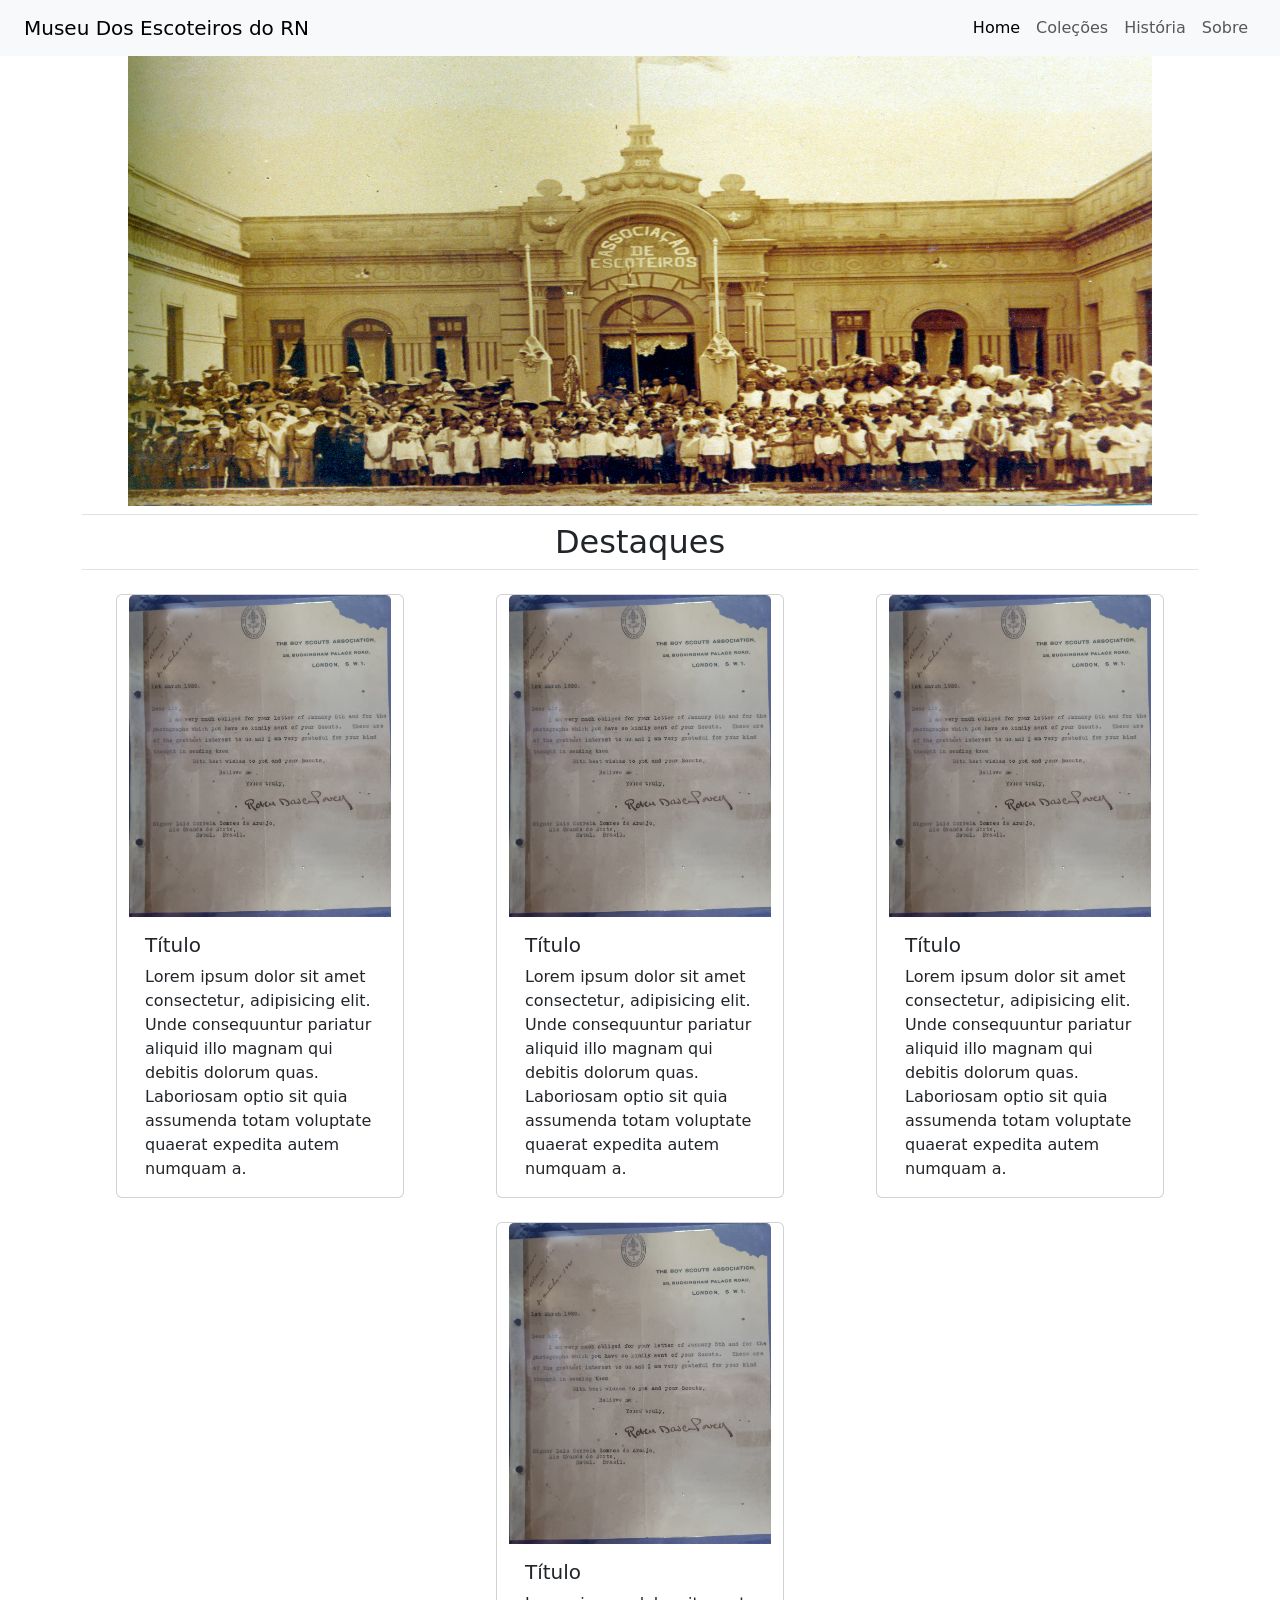
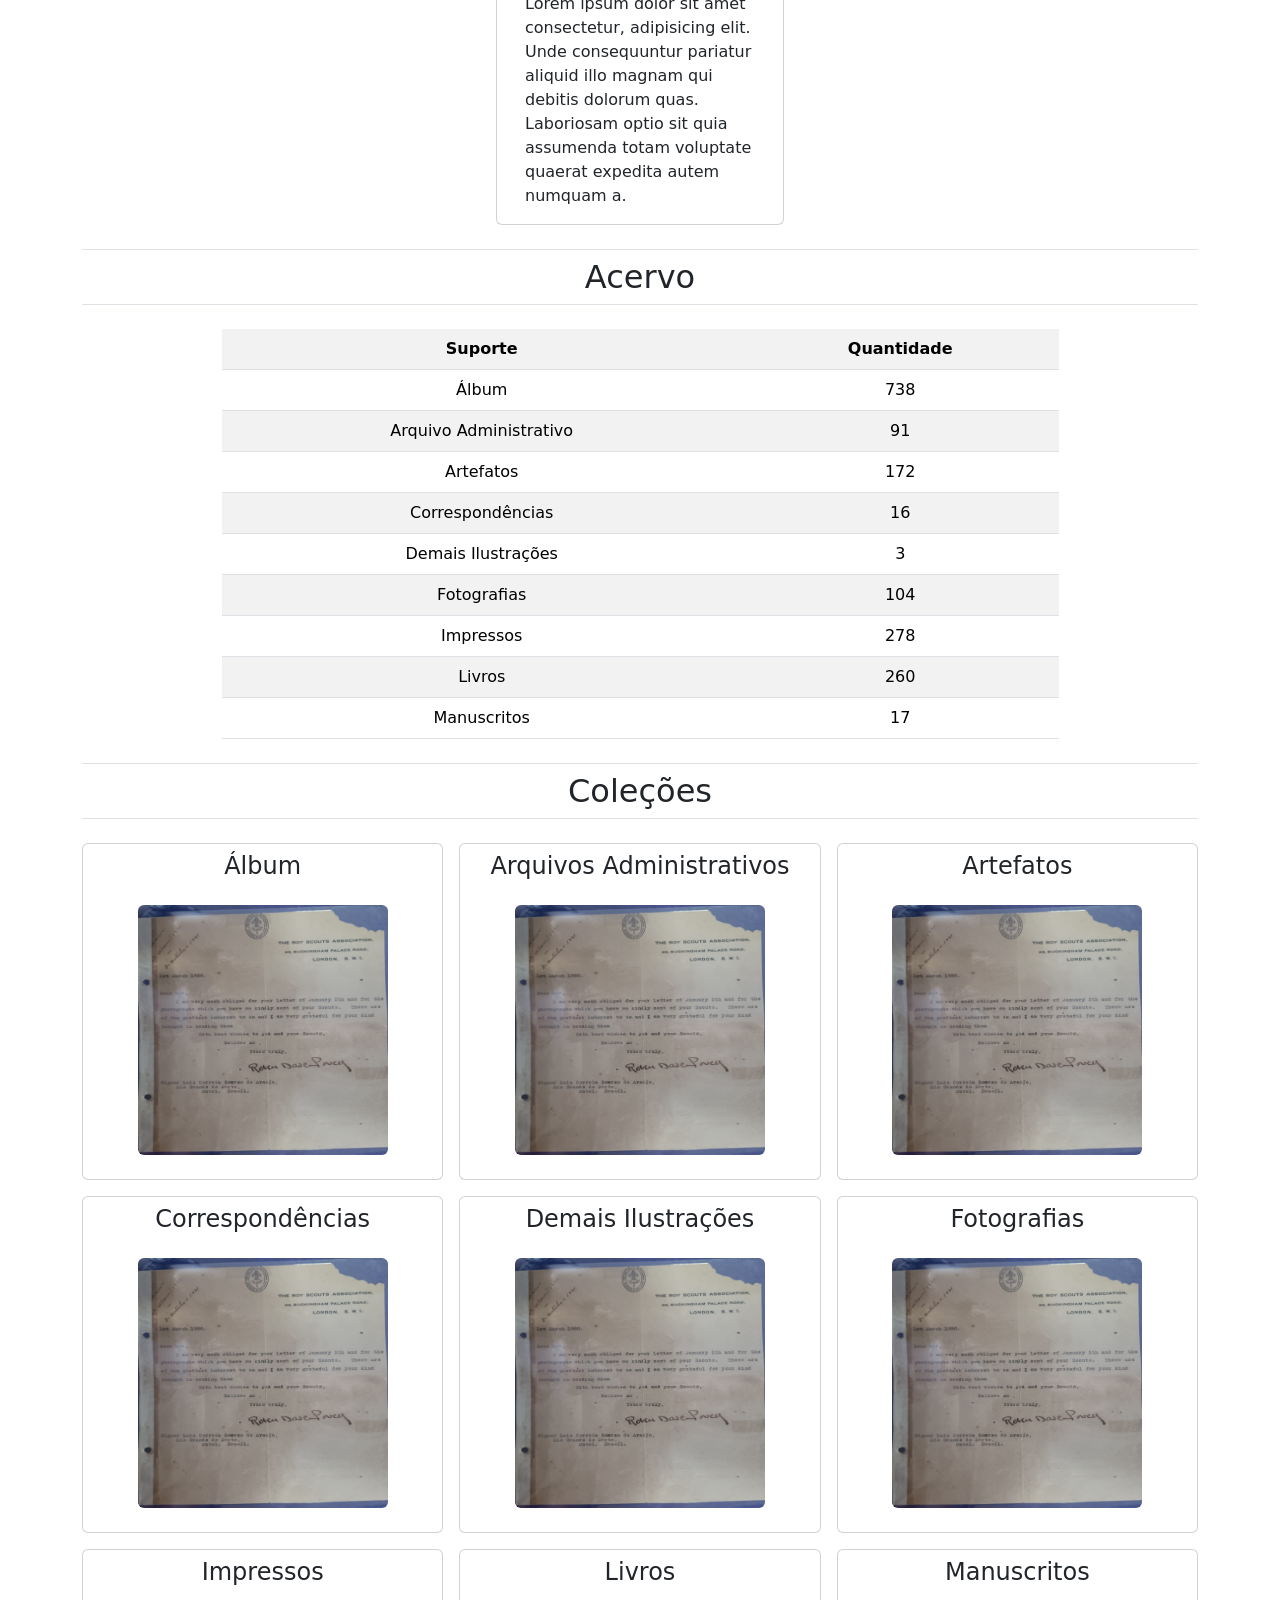
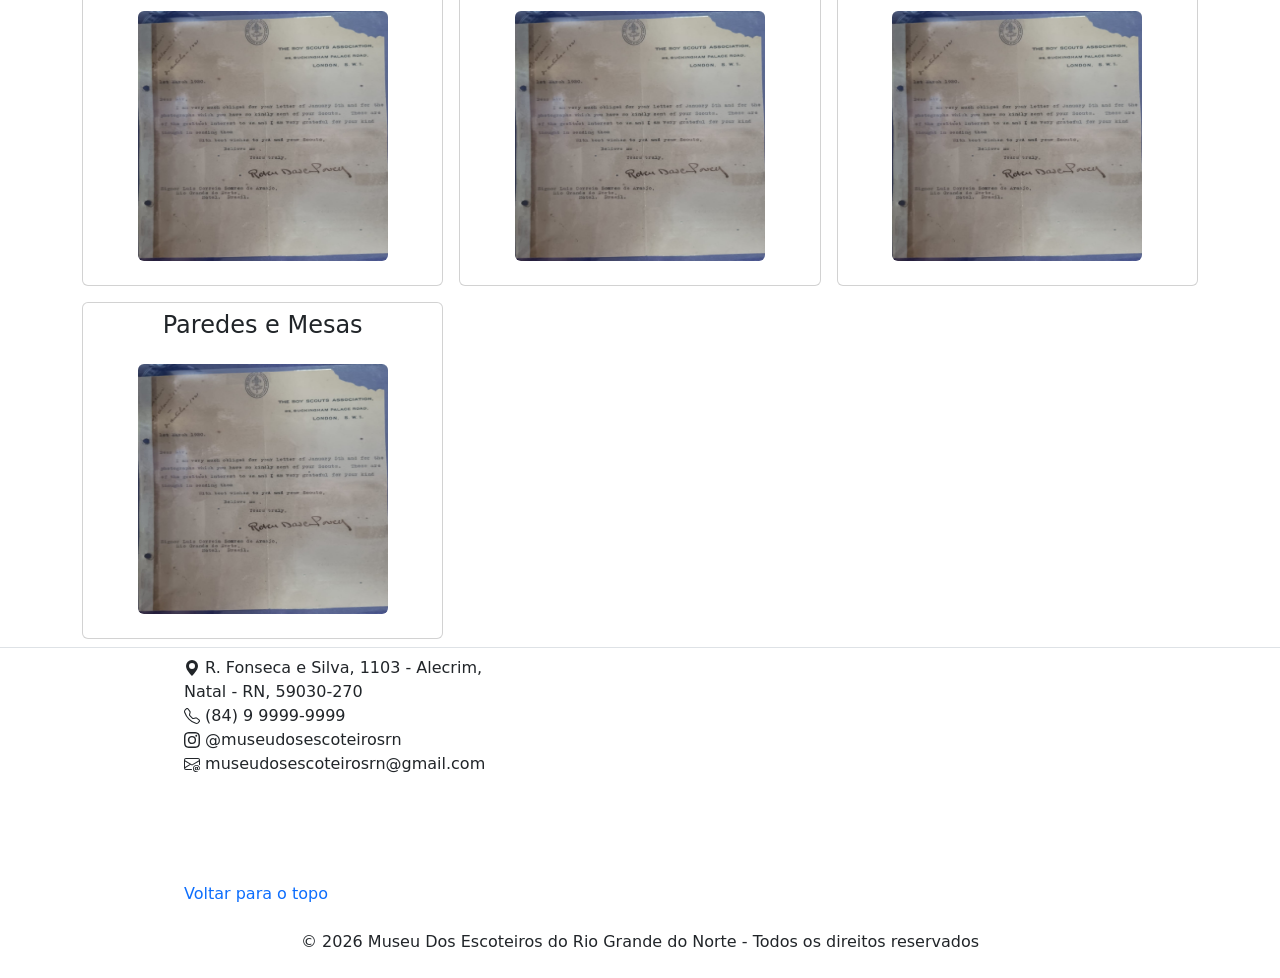
==== index.html @ a786b61d "organização das rotas" ====
<!DOCTYPE html>
<html lang="pt-br">
<head>
    <meta charset="UTF-8">
    <meta name="viewport" content="width=device-width, initial-scale=1.0">
    <title>Home</title>
    <link href="https://cdn.jsdelivr.net/npm/bootstrap@5.3.8/dist/css/bootstrap.min.css" rel="stylesheet" integrity="sha384-sRIl4kxILFvY47J16cr9ZwB07vP4J8+LH7qKQnuqkuIAvNWLzeN8tE5YBujZqJLB" crossorigin="anonymous">
    <link rel="stylesheet" href="static/style.css">
</head>

<body>
    <nav class="navbar navbar-expand-lg bg-body-tertiary sticky-top">
        <div class="container-fluid justify-content-lg-between px-4">
            <a class="navbar-brand d-flex align-items-center link-body-emphasis text-decoration-none" href="index.html">Museu Dos Escoteiros do RN</a>
            <button class="navbar-toggler" type="button" data-bs-toggle="collapse" data-bs-target="#navbarNavDropdown" aria-controls="navbarNavDropdown" aria-expanded="false" aria-label="Toggle navigation">
            <span class="navbar-toggler-icon"></span>
            </button>
            <div class="collapse navbar-collapse" id="navbarNavDropdown">
                <ul class="navbar-nav ms-auto">
                    <li class="nav-item">
                        <a class="nav-link active" aria-current="page" href="index.html">Home</a>
                    </li>
                    <li class="nav-item">
                        <a class="nav-link" href="pages/colecoes.html">Coleções</a>
                    </li>
                    <li class="nav-item">
                        <a class="nav-link" href="pages/historia.html">História</a>
                    </li>
                    <li class="nav-item">
                        <a class="nav-link" href="pages/sobre.html">Sobre</a>
                    </li>
                    <li class="nav-item dropdown">
                </ul>
            </div>
        </div>
    </nav>

    <div class="ms-auto text-center">
        <img src="static/img/img-teste-capa.jpg" alt="" class="capa">
    </div>

    <div class="container mb-4 mt-2">
        <h2 class="py-2 mb-4 border-bottom border-top text-center">Destaques</h2>

        <div class="d-flex row g-4 justify-content-lg-around">
            
            <div class="card col-6" style="width: 18rem;">
                <img src="static/img/img-teste-thumb.jpg" class="card-img-top" alt="...">
                <div class="card-body">
                    <h5 class="card-title">Título</h5>
                    <p class="card-text">Lorem ipsum dolor sit amet consectetur, adipisicing elit. Unde consequuntur pariatur aliquid illo magnam qui debitis dolorum quas. Laboriosam optio sit quia assumenda totam voluptate quaerat expedita autem numquam a.</p>
                </div>
            </div>
        
            <div class="card" style="width: 18rem;">
                <img src="static/img/img-teste-thumb.jpg" class="card-img-top" alt="...">
                <div class="card-body">
                    <h5 class="card-title">Título</h5>
                    <p class="card-text">Lorem ipsum dolor sit amet consectetur, adipisicing elit. Unde consequuntur pariatur aliquid illo magnam qui debitis dolorum quas. Laboriosam optio sit quia assumenda totam voluptate quaerat expedita autem numquam a.</p>
                </div>
            </div>

            <div class="card" style="width: 18rem;">
                <img src="static/img/img-teste-thumb.jpg" class="card-img-top" alt="...">
                <div class="card-body">
                    <h5 class="card-title">Título</h5>
                    <p class="card-text">Lorem ipsum dolor sit amet consectetur, adipisicing elit. Unde consequuntur pariatur aliquid illo magnam qui debitis dolorum quas. Laboriosam optio sit quia assumenda totam voluptate quaerat expedita autem numquam a.</p>
                </div>
            </div>
            
            <div class="card" style="width: 18rem;">
                <img src="static/img/img-teste-thumb.jpg" class="card-img-top" alt="...">
                <div class="card-body">
                    <h5 class="card-title">Título</h5>
                    <p class="card-text">Lorem ipsum dolor sit amet consectetur, adipisicing elit. Unde consequuntur pariatur aliquid illo magnam qui debitis dolorum quas. Laboriosam optio sit quia assumenda totam voluptate quaerat expedita autem numquam a.</p>
                </div>
            </div>            
        </div>
    </div>

    <div class="container mb-4">
        <h2 class="py-2 mb-4 border-bottom border-top text-center">Acervo</h2>

        <table class="table table-striped text-center mx-auto w-75" >
            <tr>
                <th>Suporte</th>
                <th>Quantidade</th>
            </tr>
            <tr>
                <td>Álbum</td>
                <td>738</td>
            </tr>
            <tr>
                <td>Arquivo Administrativo</td>
                <td>91</td>
            </tr>
            <tr>
                <td>Artefatos</td>
                <td>172</td>
            </tr>
            <tr>
                <td>Correspondências</td>
                <td>16</td>
            </tr>
            <tr>
                <td>Demais Ilustrações</td>
                <td>3</td>
            </tr>
            <tr>
                <td>Fotografias</td>
                <td>104</td>
            </tr>
            <tr>
                <td>Impressos</td>
                <td>278</td>
            </tr>
            <tr>
                <td>Livros</td>
                <td>260</td>
            </tr>
            <tr>
                <td>Manuscritos</td>
                <td>17</td>
            </tr>
        </table>
    </div>

    <div class="container">
        <h2 class="py-2 mb-4 border-bottom border-top text-center">Coleções</h2>
        <div class="row row-cols-1 row-cols-sm-2 row-cols-md-3 g-3">
            <div class="col">
                <a href="" class="text-decoration-none">
                        <div class="card">
                            <div class="card-title text-center">
                                <h4 class="title py-2">Álbum</h4>
                            </div>
                            <img src="static/img/img-teste-thumb.jpg" alt="Album" height="250px" width="250px" class="rounded mx-auto d-block mb-4">
                        </div>
                </a> 
            </div>   
            <div class="col">
                <a href="" class="text-decoration-none">
                        <div class="card">
                            <div class="card-title text-center">
                                <h4 class="title py-2">Arquivos Administrativos</h4>
                            </div>
                            <img src="static/img/img-teste-thumb.jpg" alt="Album" height="250px" width="250px" class="rounded mx-auto d-block mb-4">
                        </div>
                </a> 
            </div>
            <div class="col">
                <a href="" class="text-decoration-none">
                        <div class="card">
                            <div class="card-title text-center">
                                <h4 class="title py-2">Artefatos</h4>
                            </div>
                            <img src="static/img/img-teste-thumb.jpg" alt="Album" height="250px" width="250px" class="rounded mx-auto d-block mb-4">
                        </div>
                </a> 
            </div>
            <div class="col">
                <a href="" class="text-decoration-none">
                        <div class="card">
                            <div class="card-title text-center">
                                <h4 class="title py-2">Correspondências</h4>
                            </div>
                            <img src="static/img/img-teste-thumb.jpg" alt="Album" height="250px" width="250px" class="rounded mx-auto d-block mb-4">
                        </div>
                </a> 
            </div>
            <div class="col">
                <a href="" class="text-decoration-none">
                        <div class="card">
                            <div class="card-title text-center">
                                <h4 class="title py-2">Demais Ilustrações</h4>
                            </div>
                            <img src="static/img/img-teste-thumb.jpg" alt="Album" height="250px" width="250px" class="rounded mx-auto d-block mb-4">
                        </div>
                </a> 
            </div>
            <div class="col">
                <a href="" class="text-decoration-none">
                        <div class="card">
                            <div class="card-title text-center">
                                <h4 class="title py-2">Fotografias</h4>
                            </div>
                            <img src="static/img/img-teste-thumb.jpg" alt="Album" height="250px" width="250px" class="rounded mx-auto d-block mb-4">
                        </div>
                </a> 
            </div>
            <div class="col">
                <a href="" class="text-decoration-none">
                        <div class="card">
                            <div class="card-title text-center">
                                <h4 class="title py-2">Impressos</h4>
                            </div>
                            <img src="static/img/img-teste-thumb.jpg" alt="Album" height="250px" width="250px" class="rounded mx-auto d-block mb-4">
                        </div>
                </a> 
            </div>
            <div class="col">
                <a href="" class="text-decoration-none">
                        <div class="card">
                            <div class="card-title text-center">
                                <h4 class="title py-2">Livros</h4>
                            </div>
                            <img src="static/img/img-teste-thumb.jpg" alt="Album" height="250px" width="250px" class="rounded mx-auto d-block mb-4">
                        </div>
                </a> 
            </div>
            <div class="col">
                <a href="" class="text-decoration-none">
                        <div class="card">
                            <div class="card-title text-center">
                                <h4 class="title py-2">Manuscritos</h4>
                            </div>
                            <img src="static/img/img-teste-thumb.jpg" alt="Album" height="250px" width="250px" class="rounded mx-auto d-block mb-4">
                        </div>
                </a> 
            </div>
            <div class="col">
                <a href="" class="text-decoration-none">
                        <div class="card">
                            <div class="card-title text-center">
                                <h4 class="title py-2">Paredes e Mesas</h4>
                            </div>
                            <img src="static/img/img-teste-thumb.jpg" alt="Album" height="250px" width="250px" class="rounded mx-auto d-block mb-4">
                        </div>
                </a> 
            </div>
        </div>
    </div>

    <footer class="py-2 border-top mt-2 w-100">
        <div class="container-fluid px-4 d-flex justify-content-lg-between w-75"> 
            <div class="d-flex flex-column">
                <ul class="list-unstyled me-3">
                    <li><svg xmlns="http://www.w3.org/2000/svg" width="16" height="16" fill="currentColor" class="bi bi-geo-alt-fill" viewBox="0 0 16 16">
                                <path d="M8 16s6-5.686 6-10A6 6 0 0 0 2 6c0 4.314 6 10 6 10m0-7a3 3 0 1 1 0-6 3 3 0 0 1 0 6"/>
                                </svg> R. Fonseca e Silva, 1103 - Alecrim, Natal - RN, 59030-270</li>
                    <li><svg xmlns="http://www.w3.org/2000/svg" width="16" height="16" fill="currentColor" class="bi bi-telephone" viewBox="0 0 16 16">
                        <path d="M3.654 1.328a.678.678 0 0 0-1.015-.063L1.605 2.3c-.483.484-.661 1.169-.45 1.77a17.6 17.6 0 0 0 4.168 6.608 17.6 17.6 0 0 0 6.608 4.168c.601.211 1.286.033 1.77-.45l1.034-1.034a.678.678 0 0 0-.063-1.015l-2.307-1.794a.68.68 0 0 0-.58-.122l-2.19.547a1.75 1.75 0 0 1-1.657-.459L5.482 8.062a1.75 1.75 0 0 1-.46-1.657l.548-2.19a.68.68 0 0 0-.122-.58zM1.884.511a1.745 1.745 0 0 1 2.612.163L6.29 2.98c.329.423.445.974.315 1.494l-.547 2.19a.68.68 0 0 0 .178.643l2.457 2.457a.68.68 0 0 0 .644.178l2.189-.547a1.75 1.75 0 0 1 1.494.315l2.306 1.794c.829.645.905 1.87.163 2.611l-1.034 1.034c-.74.74-1.846 1.065-2.877.702a18.6 18.6 0 0 1-7.01-4.42 18.6 18.6 0 0 1-4.42-7.009c-.362-1.03-.037-2.137.703-2.877z"/>
                        </svg> (84) 9 9999-9999</li>
                    <li><svg xmlns="http://www.w3.org/2000/svg" width="16" height="16" fill="currentColor" class="bi bi-instagram" viewBox="0 0 16 16">
                    <path d="M8 0C5.829 0 5.556.01 4.703.048 3.85.088 3.269.222 2.76.42a3.9 3.9 0 0 0-1.417.923A3.9 3.9 0 0 0 .42 2.76C.222 3.268.087 3.85.048 4.7.01 5.555 0 5.827 0 8.001c0 2.172.01 2.444.048 3.297.04.852.174 1.433.372 1.942.205.526.478.972.923 1.417.444.445.89.719 1.416.923.51.198 1.09.333 1.942.372C5.555 15.99 5.827 16 8 16s2.444-.01 3.298-.048c.851-.04 1.434-.174 1.943-.372a3.9 3.9 0 0 0 1.416-.923c.445-.445.718-.891.923-1.417.197-.509.332-1.09.372-1.942C15.99 10.445 16 10.173 16 8s-.01-2.445-.048-3.299c-.04-.851-.175-1.433-.372-1.941a3.9 3.9 0 0 0-.923-1.417A3.9 3.9 0 0 0 13.24.42c-.51-.198-1.092-.333-1.943-.372C10.443.01 10.172 0 7.998 0zm-.717 1.442h.718c2.136 0 2.389.007 3.232.046.78.035 1.204.166 1.486.275.373.145.64.319.92.599s.453.546.598.92c.11.281.24.705.275 1.485.039.843.047 1.096.047 3.231s-.008 2.389-.047 3.232c-.035.78-.166 1.203-.275 1.485a2.5 2.5 0 0 1-.599.919c-.28.28-.546.453-.92.598-.28.11-.704.24-1.485.276-.843.038-1.096.047-3.232.047s-2.39-.009-3.233-.047c-.78-.036-1.203-.166-1.485-.276a2.5 2.5 0 0 1-.92-.598 2.5 2.5 0 0 1-.6-.92c-.109-.281-.24-.705-.275-1.485-.038-.843-.046-1.096-.046-3.233s.008-2.388.046-3.231c.036-.78.166-1.204.276-1.486.145-.373.319-.64.599-.92s.546-.453.92-.598c.282-.11.705-.24 1.485-.276.738-.034 1.024-.044 2.515-.045zm4.988 1.328a.96.96 0 1 0 0 1.92.96.96 0 0 0 0-1.92m-4.27 1.122a4.109 4.109 0 1 0 0 8.217 4.109 4.109 0 0 0 0-8.217m0 1.441a2.667 2.667 0 1 1 0 5.334 2.667 2.667 0 0 1 0-5.334"/>
                    </svg> @museudosescoteirosrn</li>
                    <li><svg xmlns="http://www.w3.org/2000/svg" width="16" height="16" fill="currentColor" class="bi bi-envelope-at" viewBox="0 0 16 16">
                        <path d="M2 2a2 2 0 0 0-2 2v8.01A2 2 0 0 0 2 14h5.5a.5.5 0 0 0 0-1H2a1 1 0 0 1-.966-.741l5.64-3.471L8 9.583l7-4.2V8.5a.5.5 0 0 0 1 0V4a2 2 0 0 0-2-2zm3.708 6.208L1 11.105V5.383zM1 4.217V4a1 1 0 0 1 1-1h12a1 1 0 0 1 1 1v.217l-7 4.2z"/>
                        <path d="M14.247 14.269c1.01 0 1.587-.857 1.587-2.025v-.21C15.834 10.43 14.64 9 12.52 9h-.035C10.42 9 9 10.36 9 12.432v.214C9 14.82 10.438 16 12.358 16h.044c.594 0 1.018-.074 1.237-.175v-.73c-.245.11-.673.18-1.18.18h-.044c-1.334 0-2.571-.788-2.571-2.655v-.157c0-1.657 1.058-2.724 2.64-2.724h.04c1.535 0 2.484 1.05 2.484 2.326v.118c0 .975-.324 1.39-.639 1.39-.232 0-.41-.148-.41-.42v-2.19h-.906v.569h-.03c-.084-.298-.368-.63-.954-.63-.778 0-1.259.555-1.259 1.4v.528c0 .892.49 1.434 1.26 1.434.471 0 .896-.227 1.014-.643h.043c.118.42.617.648 1.12.648m-2.453-1.588v-.227c0-.546.227-.791.573-.791.297 0 .572.192.572.708v.367c0 .573-.253.744-.564.744-.354 0-.581-.215-.581-.8Z"/>
                        </svg> museudosescoteirosrn@gmail.com</li>
            
                </ul>

                <div class="mt-auto">
                    <a href="#" class="text-decoration-none">Voltar para o topo</a>  
                </div>
            
            </div>
            

            <iframe src="https://www.google.com/maps/embed?pb=!1m18!1m12!1m3!1d3592.136515976844!2d-35.21712052547436!3d-5.793347857160508!2m3!1f0!2f0!3f0!3m2!1i1024!2i768!4f13.1!3m3!1m2!1s0x7b300099852cf03%3A0x9fcd4b436639ab77!2sInstituto%20Padre%20Miguelinho!5e1!3m2!1spt-BR!2sbr!4v1785613332245!5m2!1spt-BR!2sbr" width="100%" height="250" style="border:0;" allowfullscreen="" loading="lazy" referrerpolicy="strict-origin-when-cross-origin"></iframe>
        
        </div>

        <div class="d-flex justify-content-center pt-4">
            <p>© 2026 Museu Dos Escoteiros do Rio Grande do Norte - Todos os direitos reservados</p>
        </div>
    </footer>

    <script src="https://cdn.jsdelivr.net/npm/bootstrap@5.3.8/dist/js/bootstrap.bundle.min.js" integrity="sha384-FKyoEForCGlyvwx9Hj09JcYn3nv7wiPVlz7YYwJrWVcXK/BmnVDxM+D2scQbITxI" crossorigin="anonymous"></script>

</body>
</html>
---- static/style.css ----
.capa{
    width: 80%;
    height: 450px;
    object-fit: fill;
    object-position: center;
    margin: 0 auto;
}
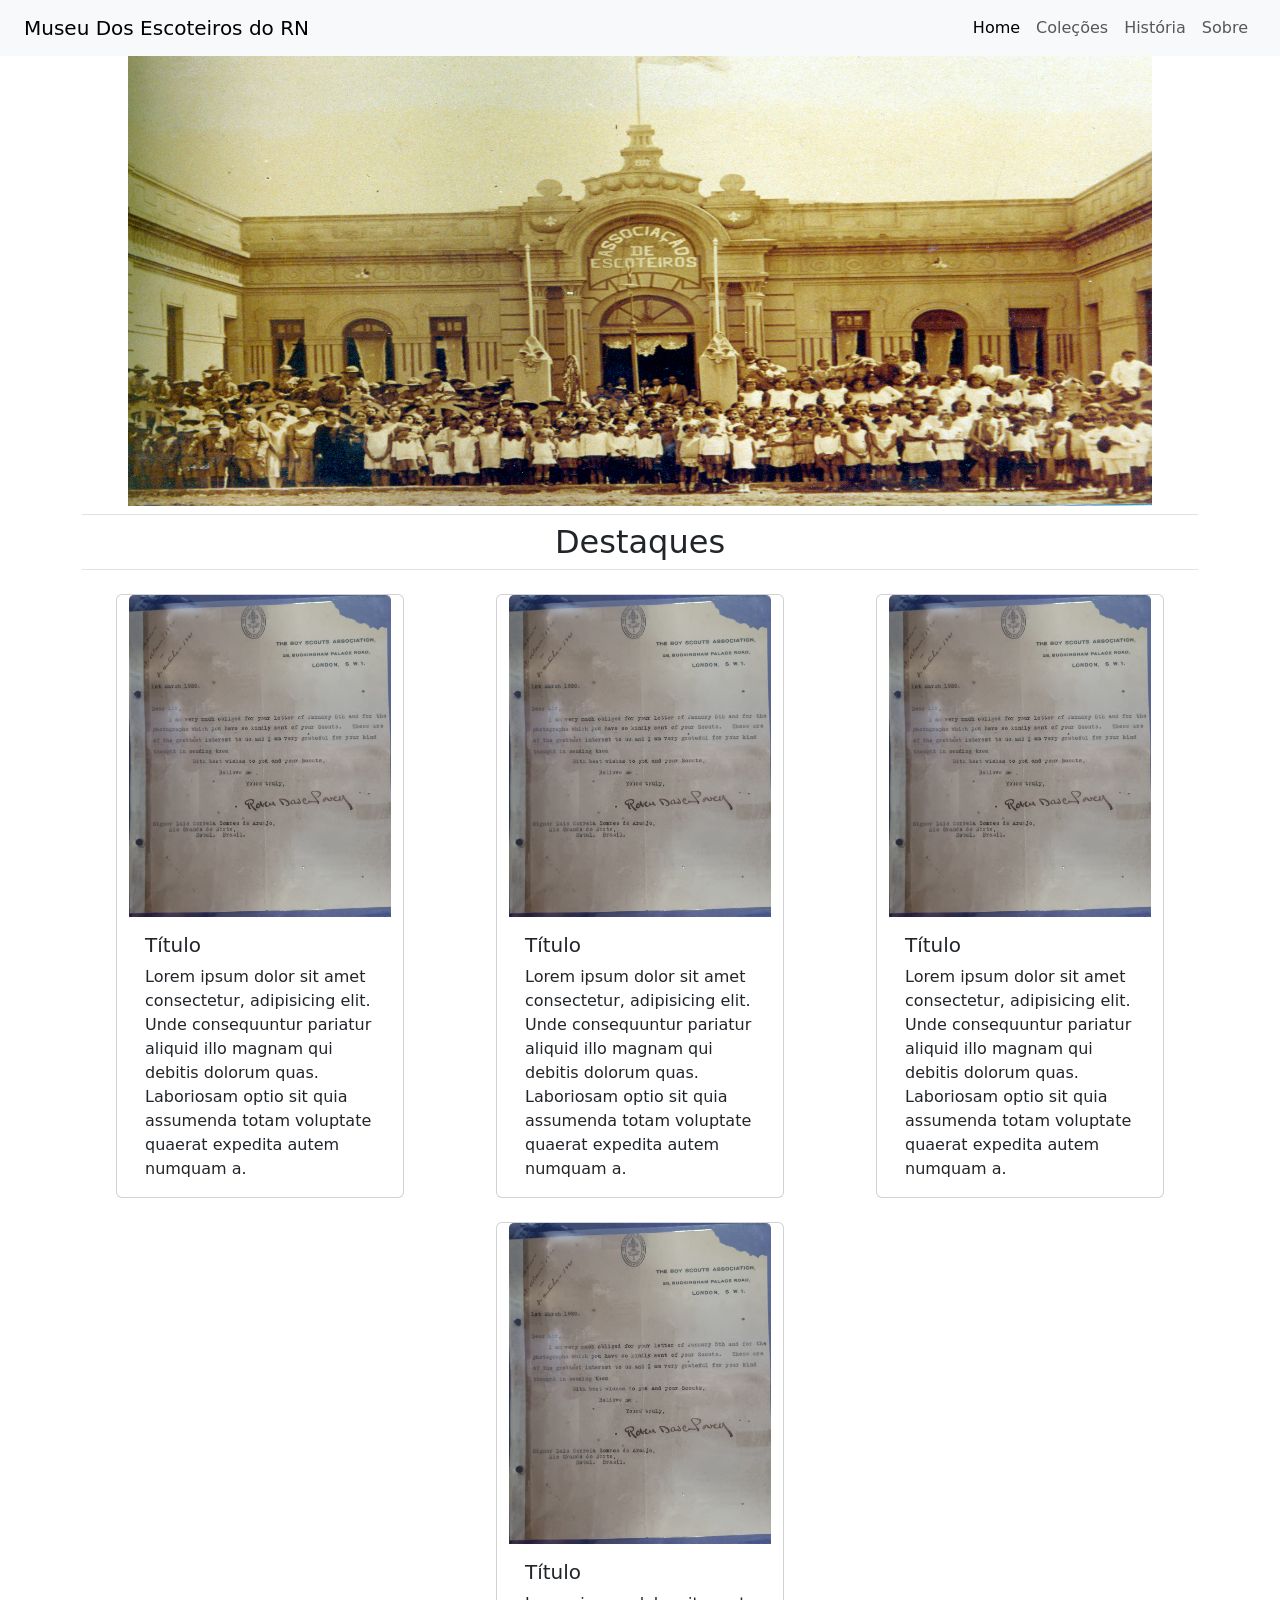
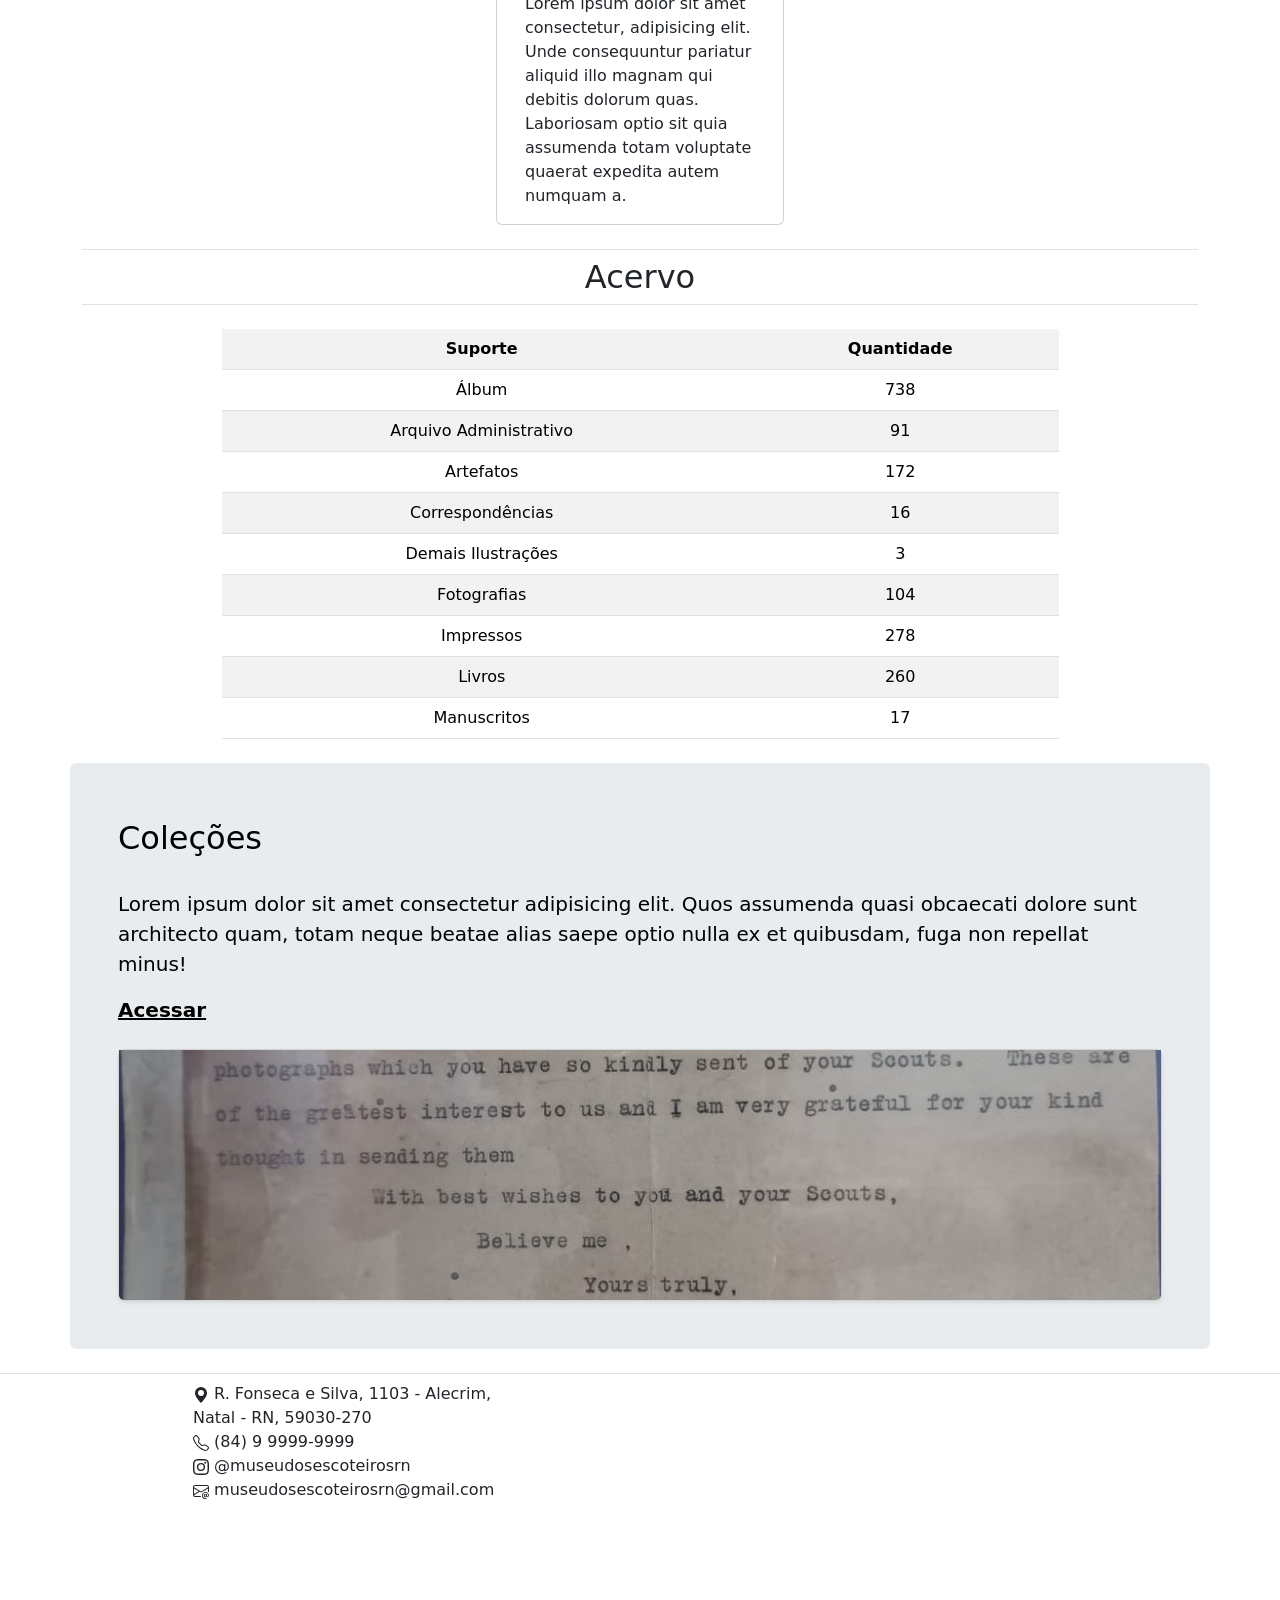
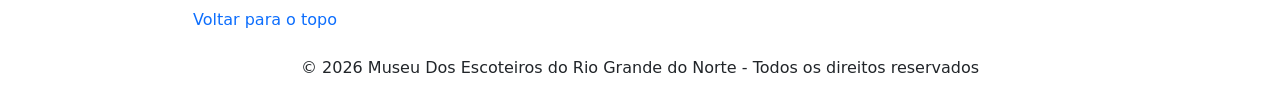
==== commit 01e07d00: "atualização da parte de coleções na home e adição da parte de trabalhos no museu na pág de sobre" ====
--- a/index.html
+++ b/index.html
@@ -125,113 +125,22 @@
         </table>
     </div>
 
-    <div class="container">
-        <h2 class="py-2 mb-4 border-bottom border-top text-center">Coleções</h2>
-        <div class="row row-cols-1 row-cols-sm-2 row-cols-md-3 g-3">
-            <div class="col">
-                <a href="" class="text-decoration-none">
-                        <div class="card">
-                            <div class="card-title text-center">
-                                <h4 class="title py-2">Álbum</h4>
-                            </div>
-                            <img src="static/img/img-teste-thumb.jpg" alt="Album" height="250px" width="250px" class="rounded mx-auto d-block mb-4">
-                        </div>
-                </a> 
-            </div>   
-            <div class="col">
-                <a href="" class="text-decoration-none">
-                        <div class="card">
-                            <div class="card-title text-center">
-                                <h4 class="title py-2">Arquivos Administrativos</h4>
-                            </div>
-                            <img src="static/img/img-teste-thumb.jpg" alt="Album" height="250px" width="250px" class="rounded mx-auto d-block mb-4">
-                        </div>
-                </a> 
+    <div class=" container p-md-5 mb-4 rounded text-body-emphasis bg-body-secondary">
+        <div class="col">
+            <div class="card-body mb-4">
+                <h2 class="py-2 mb-4">Coleções</h2>
+                <p class="lead my-3">Lorem ipsum dolor sit amet consectetur adipisicing elit. Quos assumenda quasi obcaecati dolore sunt architecto quam, totam neque beatae alias saepe optio nulla ex et quibusdam, fuga non repellat minus!</p>
+                <p class="lead mb-0"><a href="pages/colecoes.html" class="text-body-emphasis fw-bold">Acessar</a></p>        
             </div>
-            <div class="col">
-                <a href="" class="text-decoration-none">
-                        <div class="card">
-                            <div class="card-title text-center">
-                                <h4 class="title py-2">Artefatos</h4>
-                            </div>
-                            <img src="static/img/img-teste-thumb.jpg" alt="Album" height="250px" width="250px" class="rounded mx-auto d-block mb-4">
-                        </div>
-                </a> 
-            </div>
-            <div class="col">
-                <a href="" class="text-decoration-none">
-                        <div class="card">
-                            <div class="card-title text-center">
-                                <h4 class="title py-2">Correspondências</h4>
-                            </div>
-                            <img src="static/img/img-teste-thumb.jpg" alt="Album" height="250px" width="250px" class="rounded mx-auto d-block mb-4">
-                        </div>
-                </a> 
-            </div>
-            <div class="col">
-                <a href="" class="text-decoration-none">
-                        <div class="card">
-                            <div class="card-title text-center">
-                                <h4 class="title py-2">Demais Ilustrações</h4>
-                            </div>
-                            <img src="static/img/img-teste-thumb.jpg" alt="Album" height="250px" width="250px" class="rounded mx-auto d-block mb-4">
-                        </div>
-                </a> 
-            </div>
-            <div class="col">
-                <a href="" class="text-decoration-none">
-                        <div class="card">
-                            <div class="card-title text-center">
-                                <h4 class="title py-2">Fotografias</h4>
-                            </div>
-                            <img src="static/img/img-teste-thumb.jpg" alt="Album" height="250px" width="250px" class="rounded mx-auto d-block mb-4">
-                        </div>
-                </a> 
-            </div>
-            <div class="col">
-                <a href="" class="text-decoration-none">
-                        <div class="card">
-                            <div class="card-title text-center">
-                                <h4 class="title py-2">Impressos</h4>
-                            </div>
-                            <img src="static/img/img-teste-thumb.jpg" alt="Album" height="250px" width="250px" class="rounded mx-auto d-block mb-4">
-                        </div>
-                </a> 
-            </div>
-            <div class="col">
-                <a href="" class="text-decoration-none">
-                        <div class="card">
-                            <div class="card-title text-center">
-                                <h4 class="title py-2">Livros</h4>
-                            </div>
-                            <img src="static/img/img-teste-thumb.jpg" alt="Album" height="250px" width="250px" class="rounded mx-auto d-block mb-4">
-                        </div>
-                </a> 
-            </div>
-            <div class="col">
-                <a href="" class="text-decoration-none">
-                        <div class="card">
-                            <div class="card-title text-center">
-                                <h4 class="title py-2">Manuscritos</h4>
-                            </div>
-                            <img src="static/img/img-teste-thumb.jpg" alt="Album" height="250px" width="250px" class="rounded mx-auto d-block mb-4">
-                        </div>
-                </a> 
-            </div>
-            <div class="col">
-                <a href="" class="text-decoration-none">
-                        <div class="card">
-                            <div class="card-title text-center">
-                                <h4 class="title py-2">Paredes e Mesas</h4>
-                            </div>
-                            <img src="static/img/img-teste-thumb.jpg" alt="Album" height="250px" width="250px" class="rounded mx-auto d-block mb-4">
-                        </div>
-                </a> 
+            <div class="card shadow-sm">
+                <img src="static/img/img-teste-thumb.jpg" alt="" class="card-img-bottom object-fit-cover" height="250px">
             </div>
         </div>
+
+       
     </div>
 
-    <footer class="py-2 border-top mt-2 w-100">
+    <footer class="py-2 border-top mt-2 w-100 container-fluid">
         <div class="container-fluid px-4 d-flex justify-content-lg-between w-75"> 
             <div class="d-flex flex-column">
                 <ul class="list-unstyled me-3">
--- a/static/style.css
+++ b/static/style.css
@@ -5,3 +5,48 @@
     object-position: center;
     margin: 0 auto;
 }
+
+.timeline {
+    position: relative;
+    max-width: 900px;
+    margin: auto;
+    padding-left: 40px;
+}
+
+.timeline::before {
+    content: "";
+    position: absolute;
+    left: 15px;
+    top: 0;
+    bottom: 0;
+    width: 4px;
+    background: #198754; /* Bootstrap Success */
+    border-radius: 10px;
+}
+
+.timeline-item {
+    position: relative;
+    margin-bottom: 40px;
+}
+
+.timeline-dot {
+    position: absolute;
+    left: -33px;
+    top: 18px;
+    width: 18px;
+    height: 18px;
+    background: #198754;
+    border: 4px solid #fff;
+    border-radius: 50%;
+    box-shadow: 0 0 0 3px #19875433;
+}
+
+.timeline .card {
+    border-radius: 12px;
+    transition: .3s;
+}
+
+.timeline .card:hover {
+    transform: translateY(-4px);
+    box-shadow: 0 .75rem 1.5rem rgba(0,0,0,.15) !important;
+}
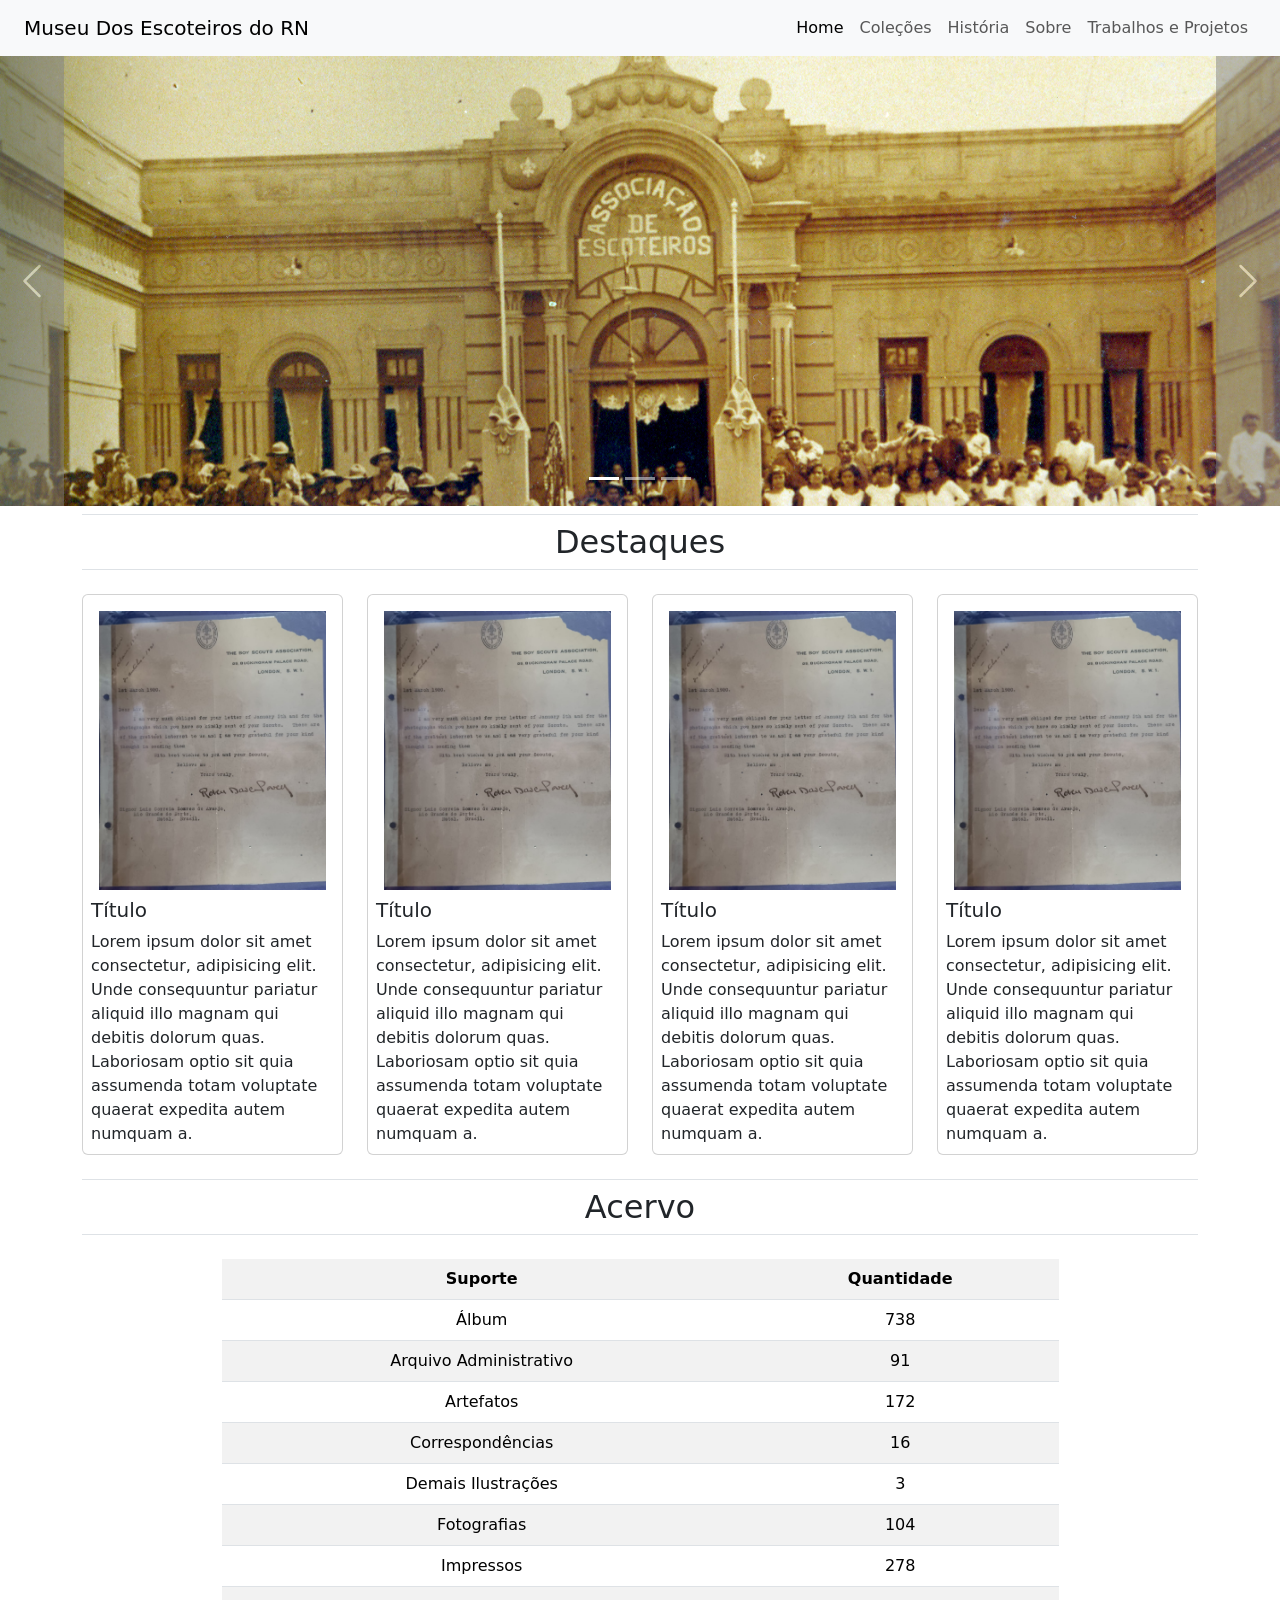
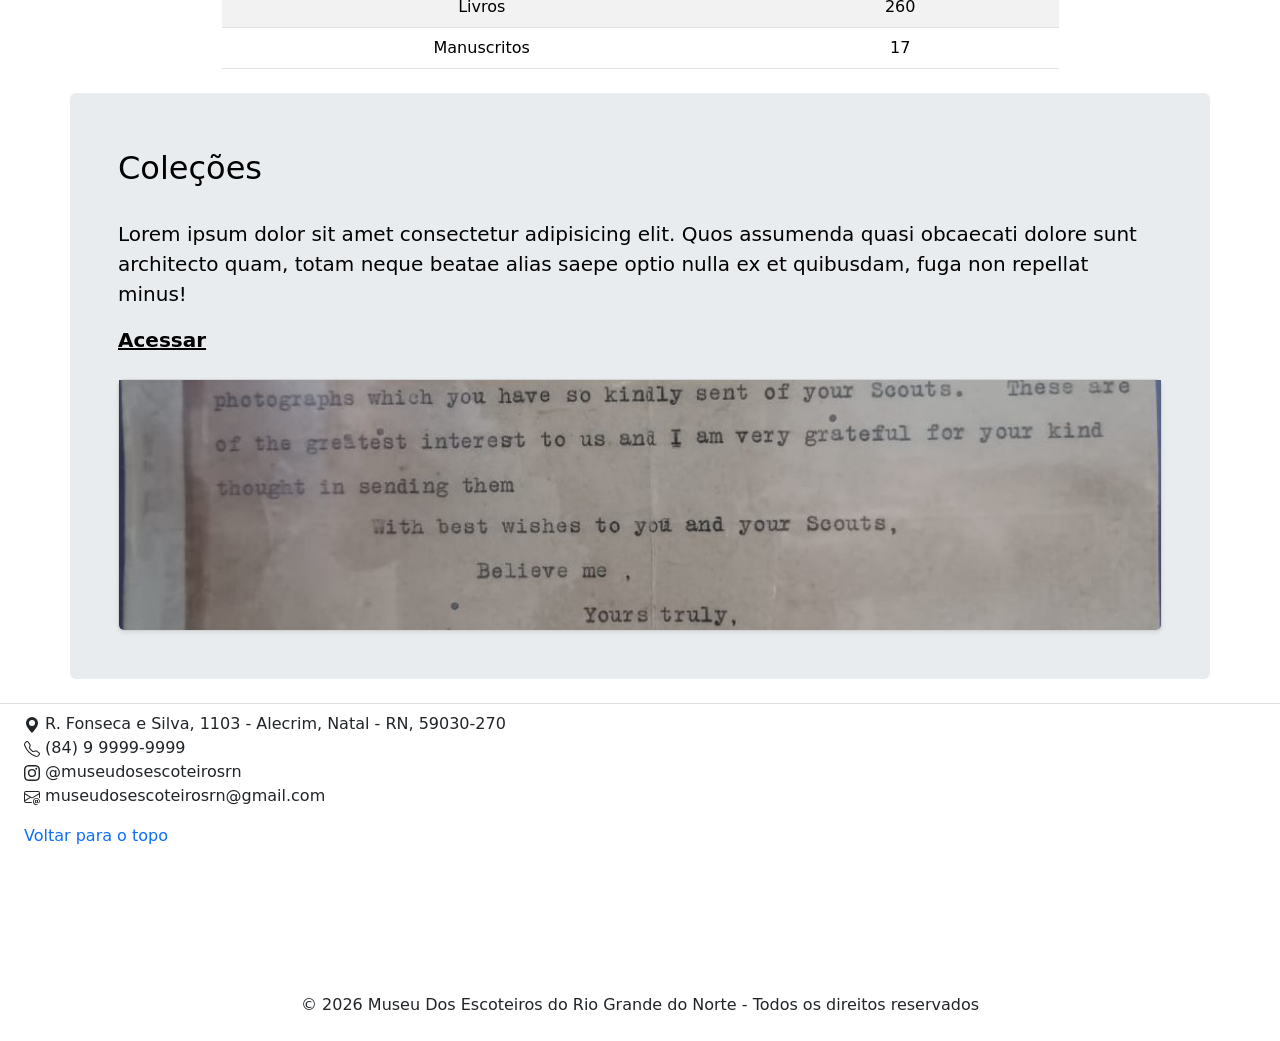
==== commit 1016e51e: "adição do carrossel na home e correção do footer para responsividade" ====
--- a/index.html
+++ b/index.html
@@ -29,52 +29,114 @@
                     <li class="nav-item">
                         <a class="nav-link" href="pages/sobre.html">Sobre</a>
                     </li>
+                    <li class="nav-item">
+                        <a class="nav-link" href="pages/projetos.html">Trabalhos e Projetos</a>
+                    </li>
                     <li class="nav-item dropdown">
                 </ul>
             </div>
         </div>
     </nav>
 
-    <div class="ms-auto text-center">
-        <img src="static/img/img-teste-capa.jpg" alt="" class="capa">
+    <div id="carouselMuseu" class="carousel slide carousel-fade" data-bs-ride="carousel">
+
+        <!-- Indicadores -->
+        <div class="carousel-indicators">
+            <button type="button" data-bs-target="#carouselMuseu" data-bs-slide-to="0"
+                    class="active" aria-current="true" aria-label="Slide 1"></button>
+
+            <button type="button" data-bs-target="#carouselMuseu" data-bs-slide-to="1"
+                    aria-label="Slide 2"></button>
+
+            <button type="button" data-bs-target="#carouselMuseu" data-bs-slide-to="2"
+                    aria-label="Slide 3"></button>
+        </div>
+
+        <!-- Imagens -->
+        <div class="carousel-inner">
+
+            <div class="carousel-item active">
+                <img src="static/img/img-teste-capa.jpg"
+                    class="d-block w-100"
+                    alt="Acervo do Museu dos Escoteiros do RN">
+            </div>
+
+            <div class="carousel-item">
+                <img src="static/img/img-teste-capa-1.jpg"
+                    class="d-block w-100"
+                    alt="Peças do Museu dos Escoteiros do RN">
+            </div>
+
+            <div class="carousel-item">
+                <img src="static/img/img-teste-capa-2.jpg"
+                    class="d-block w-100"
+                    alt="História dos Escoteiros do Rio Grande do Norte">
+            </div>
+
+        </div>
+
+        <!-- Botão anterior -->
+        <button class="carousel-control-prev"
+                type="button"
+                data-bs-target="#carouselMuseu"
+                data-bs-slide="prev">
+
+            <span class="carousel-control-prev-icon"
+                aria-hidden="true"></span>
+
+            <span class="visually-hidden">Anterior</span>
+        </button>
+
+        <!-- Botão próximo -->
+        <button class="carousel-control-next"
+                type="button"
+                data-bs-target="#carouselMuseu"
+                data-bs-slide="next">
+
+            <span class="carousel-control-next-icon"
+                aria-hidden="true"></span>
+
+            <span class="visually-hidden">Próximo</span>
+        </button>
+
     </div>
 
     <div class="container mb-4 mt-2">
         <h2 class="py-2 mb-4 border-bottom border-top text-center">Destaques</h2>
 
-        <div class="d-flex row g-4 justify-content-lg-around">
+        <div class="row g-4 justify-content-center">
             
-            <div class="card col-6" style="width: 18rem;">
-                <img src="static/img/img-teste-thumb.jpg" class="card-img-top" alt="...">
-                <div class="card-body">
+            <div class="col-12 col-md-6 col-lg-3">
+                <div class="card h-100 p-2">
+                    <img src="static/img/img-teste-thumb.jpg" class="card-img-top p-2" alt="...">
                     <h5 class="card-title">Título</h5>
                     <p class="card-text">Lorem ipsum dolor sit amet consectetur, adipisicing elit. Unde consequuntur pariatur aliquid illo magnam qui debitis dolorum quas. Laboriosam optio sit quia assumenda totam voluptate quaerat expedita autem numquam a.</p>
                 </div>
             </div>
         
-            <div class="card" style="width: 18rem;">
-                <img src="static/img/img-teste-thumb.jpg" class="card-img-top" alt="...">
-                <div class="card-body">
-                    <h5 class="card-title">Título</h5>
-                    <p class="card-text">Lorem ipsum dolor sit amet consectetur, adipisicing elit. Unde consequuntur pariatur aliquid illo magnam qui debitis dolorum quas. Laboriosam optio sit quia assumenda totam voluptate quaerat expedita autem numquam a.</p>
-                </div>
-            </div>
-
-            <div class="card" style="width: 18rem;">
-                <img src="static/img/img-teste-thumb.jpg" class="card-img-top" alt="...">
-                <div class="card-body">
-                    <h5 class="card-title">Título</h5>
-                    <p class="card-text">Lorem ipsum dolor sit amet consectetur, adipisicing elit. Unde consequuntur pariatur aliquid illo magnam qui debitis dolorum quas. Laboriosam optio sit quia assumenda totam voluptate quaerat expedita autem numquam a.</p>
-                </div>
-            </div>
-            
-            <div class="card" style="width: 18rem;">
-                <img src="static/img/img-teste-thumb.jpg" class="card-img-top" alt="...">
-                <div class="card-body">
-                    <h5 class="card-title">Título</h5>
-                    <p class="card-text">Lorem ipsum dolor sit amet consectetur, adipisicing elit. Unde consequuntur pariatur aliquid illo magnam qui debitis dolorum quas. Laboriosam optio sit quia assumenda totam voluptate quaerat expedita autem numquam a.</p>
-                </div>
-            </div>            
+            <div class="col-12 col-md-6 col-lg-3">
+                <div class="card h-100 p-2">
+                    <img src="static/img/img-teste-thumb.jpg" class="card-img-top p-2" alt="...">
+                    <h5 class="card-title">Título</h5>
+                    <p class="card-text">Lorem ipsum dolor sit amet consectetur, adipisicing elit. Unde consequuntur pariatur aliquid illo magnam qui debitis dolorum quas. Laboriosam optio sit quia assumenda totam voluptate quaerat expedita autem numquam a.</p>
+                </div>
+            </div>
+
+            <div class="col-12 col-md-6 col-lg-3">
+                <div class="card h-100 p-2">
+                    <img src="static/img/img-teste-thumb.jpg" class="card-img-top p-2" alt="...">
+                    <h5 class="card-title">Título</h5>
+                    <p class="card-text">Lorem ipsum dolor sit amet consectetur, adipisicing elit. Unde consequuntur pariatur aliquid illo magnam qui debitis dolorum quas. Laboriosam optio sit quia assumenda totam voluptate quaerat expedita autem numquam a.</p>
+                </div>
+            </div>
+            <div class="col-12 col-md-6 col-lg-3">
+                <div class="card h-100 p-2">
+                    <img src="static/img/img-teste-thumb.jpg" class="card-img-top p-2" alt="...">
+                    <h5 class="card-title">Título</h5>
+                    <p class="card-text">Lorem ipsum dolor sit amet consectetur, adipisicing elit. Unde consequuntur pariatur aliquid illo magnam qui debitis dolorum quas. Laboriosam optio sit quia assumenda totam voluptate quaerat expedita autem numquam a.</p>
+                </div>
+            </div>
+                    
         </div>
     </div>
 
@@ -140,39 +202,42 @@
        
     </div>
 
-    <footer class="py-2 border-top mt-2 w-100 container-fluid">
-        <div class="container-fluid px-4 d-flex justify-content-lg-between w-75"> 
-            <div class="d-flex flex-column">
-                <ul class="list-unstyled me-3">
-                    <li><svg xmlns="http://www.w3.org/2000/svg" width="16" height="16" fill="currentColor" class="bi bi-geo-alt-fill" viewBox="0 0 16 16">
-                                <path d="M8 16s6-5.686 6-10A6 6 0 0 0 2 6c0 4.314 6 10 6 10m0-7a3 3 0 1 1 0-6 3 3 0 0 1 0 6"/>
-                                </svg> R. Fonseca e Silva, 1103 - Alecrim, Natal - RN, 59030-270</li>
-                    <li><svg xmlns="http://www.w3.org/2000/svg" width="16" height="16" fill="currentColor" class="bi bi-telephone" viewBox="0 0 16 16">
-                        <path d="M3.654 1.328a.678.678 0 0 0-1.015-.063L1.605 2.3c-.483.484-.661 1.169-.45 1.77a17.6 17.6 0 0 0 4.168 6.608 17.6 17.6 0 0 0 6.608 4.168c.601.211 1.286.033 1.77-.45l1.034-1.034a.678.678 0 0 0-.063-1.015l-2.307-1.794a.68.68 0 0 0-.58-.122l-2.19.547a1.75 1.75 0 0 1-1.657-.459L5.482 8.062a1.75 1.75 0 0 1-.46-1.657l.548-2.19a.68.68 0 0 0-.122-.58zM1.884.511a1.745 1.745 0 0 1 2.612.163L6.29 2.98c.329.423.445.974.315 1.494l-.547 2.19a.68.68 0 0 0 .178.643l2.457 2.457a.68.68 0 0 0 .644.178l2.189-.547a1.75 1.75 0 0 1 1.494.315l2.306 1.794c.829.645.905 1.87.163 2.611l-1.034 1.034c-.74.74-1.846 1.065-2.877.702a18.6 18.6 0 0 1-7.01-4.42 18.6 18.6 0 0 1-4.42-7.009c-.362-1.03-.037-2.137.703-2.877z"/>
-                        </svg> (84) 9 9999-9999</li>
-                    <li><svg xmlns="http://www.w3.org/2000/svg" width="16" height="16" fill="currentColor" class="bi bi-instagram" viewBox="0 0 16 16">
-                    <path d="M8 0C5.829 0 5.556.01 4.703.048 3.85.088 3.269.222 2.76.42a3.9 3.9 0 0 0-1.417.923A3.9 3.9 0 0 0 .42 2.76C.222 3.268.087 3.85.048 4.7.01 5.555 0 5.827 0 8.001c0 2.172.01 2.444.048 3.297.04.852.174 1.433.372 1.942.205.526.478.972.923 1.417.444.445.89.719 1.416.923.51.198 1.09.333 1.942.372C5.555 15.99 5.827 16 8 16s2.444-.01 3.298-.048c.851-.04 1.434-.174 1.943-.372a3.9 3.9 0 0 0 1.416-.923c.445-.445.718-.891.923-1.417.197-.509.332-1.09.372-1.942C15.99 10.445 16 10.173 16 8s-.01-2.445-.048-3.299c-.04-.851-.175-1.433-.372-1.941a3.9 3.9 0 0 0-.923-1.417A3.9 3.9 0 0 0 13.24.42c-.51-.198-1.092-.333-1.943-.372C10.443.01 10.172 0 7.998 0zm-.717 1.442h.718c2.136 0 2.389.007 3.232.046.78.035 1.204.166 1.486.275.373.145.64.319.92.599s.453.546.598.92c.11.281.24.705.275 1.485.039.843.047 1.096.047 3.231s-.008 2.389-.047 3.232c-.035.78-.166 1.203-.275 1.485a2.5 2.5 0 0 1-.599.919c-.28.28-.546.453-.92.598-.28.11-.704.24-1.485.276-.843.038-1.096.047-3.232.047s-2.39-.009-3.233-.047c-.78-.036-1.203-.166-1.485-.276a2.5 2.5 0 0 1-.92-.598 2.5 2.5 0 0 1-.6-.92c-.109-.281-.24-.705-.275-1.485-.038-.843-.046-1.096-.046-3.233s.008-2.388.046-3.231c.036-.78.166-1.204.276-1.486.145-.373.319-.64.599-.92s.546-.453.92-.598c.282-.11.705-.24 1.485-.276.738-.034 1.024-.044 2.515-.045zm4.988 1.328a.96.96 0 1 0 0 1.92.96.96 0 0 0 0-1.92m-4.27 1.122a4.109 4.109 0 1 0 0 8.217 4.109 4.109 0 0 0 0-8.217m0 1.441a2.667 2.667 0 1 1 0 5.334 2.667 2.667 0 0 1 0-5.334"/>
-                    </svg> @museudosescoteirosrn</li>
-                    <li><svg xmlns="http://www.w3.org/2000/svg" width="16" height="16" fill="currentColor" class="bi bi-envelope-at" viewBox="0 0 16 16">
-                        <path d="M2 2a2 2 0 0 0-2 2v8.01A2 2 0 0 0 2 14h5.5a.5.5 0 0 0 0-1H2a1 1 0 0 1-.966-.741l5.64-3.471L8 9.583l7-4.2V8.5a.5.5 0 0 0 1 0V4a2 2 0 0 0-2-2zm3.708 6.208L1 11.105V5.383zM1 4.217V4a1 1 0 0 1 1-1h12a1 1 0 0 1 1 1v.217l-7 4.2z"/>
-                        <path d="M14.247 14.269c1.01 0 1.587-.857 1.587-2.025v-.21C15.834 10.43 14.64 9 12.52 9h-.035C10.42 9 9 10.36 9 12.432v.214C9 14.82 10.438 16 12.358 16h.044c.594 0 1.018-.074 1.237-.175v-.73c-.245.11-.673.18-1.18.18h-.044c-1.334 0-2.571-.788-2.571-2.655v-.157c0-1.657 1.058-2.724 2.64-2.724h.04c1.535 0 2.484 1.05 2.484 2.326v.118c0 .975-.324 1.39-.639 1.39-.232 0-.41-.148-.41-.42v-2.19h-.906v.569h-.03c-.084-.298-.368-.63-.954-.63-.778 0-1.259.555-1.259 1.4v.528c0 .892.49 1.434 1.26 1.434.471 0 .896-.227 1.014-.643h.043c.118.42.617.648 1.12.648m-2.453-1.588v-.227c0-.546.227-.791.573-.791.297 0 .572.192.572.708v.367c0 .573-.253.744-.564.744-.354 0-.581-.215-.581-.8Z"/>
-                        </svg> museudosescoteirosrn@gmail.com</li>
+    <footer class="py-2 border-top mt-2">
+        <div class="container-fluid px-4"> 
+            <div class="row g-4">
+                <div class="col-12 col-lg-6">
+                    <ul class="list-unstyled me-3">
+                        <li><svg xmlns="http://www.w3.org/2000/svg" width="16" height="16" fill="currentColor" class="bi bi-geo-alt-fill" viewBox="0 0 16 16">
+                                    <path d="M8 16s6-5.686 6-10A6 6 0 0 0 2 6c0 4.314 6 10 6 10m0-7a3 3 0 1 1 0-6 3 3 0 0 1 0 6"/>
+                                    </svg> R. Fonseca e Silva, 1103 - Alecrim, Natal - RN, 59030-270</li>
+                        <li><svg xmlns="http://www.w3.org/2000/svg" width="16" height="16" fill="currentColor" class="bi bi-telephone" viewBox="0 0 16 16">
+                            <path d="M3.654 1.328a.678.678 0 0 0-1.015-.063L1.605 2.3c-.483.484-.661 1.169-.45 1.77a17.6 17.6 0 0 0 4.168 6.608 17.6 17.6 0 0 0 6.608 4.168c.601.211 1.286.033 1.77-.45l1.034-1.034a.678.678 0 0 0-.063-1.015l-2.307-1.794a.68.68 0 0 0-.58-.122l-2.19.547a1.75 1.75 0 0 1-1.657-.459L5.482 8.062a1.75 1.75 0 0 1-.46-1.657l.548-2.19a.68.68 0 0 0-.122-.58zM1.884.511a1.745 1.745 0 0 1 2.612.163L6.29 2.98c.329.423.445.974.315 1.494l-.547 2.19a.68.68 0 0 0 .178.643l2.457 2.457a.68.68 0 0 0 .644.178l2.189-.547a1.75 1.75 0 0 1 1.494.315l2.306 1.794c.829.645.905 1.87.163 2.611l-1.034 1.034c-.74.74-1.846 1.065-2.877.702a18.6 18.6 0 0 1-7.01-4.42 18.6 18.6 0 0 1-4.42-7.009c-.362-1.03-.037-2.137.703-2.877z"/>
+                            </svg> (84) 9 9999-9999</li>
+                        <li><svg xmlns="http://www.w3.org/2000/svg" width="16" height="16" fill="currentColor" class="bi bi-instagram" viewBox="0 0 16 16">
+                        <path d="M8 0C5.829 0 5.556.01 4.703.048 3.85.088 3.269.222 2.76.42a3.9 3.9 0 0 0-1.417.923A3.9 3.9 0 0 0 .42 2.76C.222 3.268.087 3.85.048 4.7.01 5.555 0 5.827 0 8.001c0 2.172.01 2.444.048 3.297.04.852.174 1.433.372 1.942.205.526.478.972.923 1.417.444.445.89.719 1.416.923.51.198 1.09.333 1.942.372C5.555 15.99 5.827 16 8 16s2.444-.01 3.298-.048c.851-.04 1.434-.174 1.943-.372a3.9 3.9 0 0 0 1.416-.923c.445-.445.718-.891.923-1.417.197-.509.332-1.09.372-1.942C15.99 10.445 16 10.173 16 8s-.01-2.445-.048-3.299c-.04-.851-.175-1.433-.372-1.941a3.9 3.9 0 0 0-.923-1.417A3.9 3.9 0 0 0 13.24.42c-.51-.198-1.092-.333-1.943-.372C10.443.01 10.172 0 7.998 0zm-.717 1.442h.718c2.136 0 2.389.007 3.232.046.78.035 1.204.166 1.486.275.373.145.64.319.92.599s.453.546.598.92c.11.281.24.705.275 1.485.039.843.047 1.096.047 3.231s-.008 2.389-.047 3.232c-.035.78-.166 1.203-.275 1.485a2.5 2.5 0 0 1-.599.919c-.28.28-.546.453-.92.598-.28.11-.704.24-1.485.276-.843.038-1.096.047-3.232.047s-2.39-.009-3.233-.047c-.78-.036-1.203-.166-1.485-.276a2.5 2.5 0 0 1-.92-.598 2.5 2.5 0 0 1-.6-.92c-.109-.281-.24-.705-.275-1.485-.038-.843-.046-1.096-.046-3.233s.008-2.388.046-3.231c.036-.78.166-1.204.276-1.486.145-.373.319-.64.599-.92s.546-.453.92-.598c.282-.11.705-.24 1.485-.276.738-.034 1.024-.044 2.515-.045zm4.988 1.328a.96.96 0 1 0 0 1.92.96.96 0 0 0 0-1.92m-4.27 1.122a4.109 4.109 0 1 0 0 8.217 4.109 4.109 0 0 0 0-8.217m0 1.441a2.667 2.667 0 1 1 0 5.334 2.667 2.667 0 0 1 0-5.334"/>
+                        </svg> @museudosescoteirosrn</li>
+                        <li><svg xmlns="http://www.w3.org/2000/svg" width="16" height="16" fill="currentColor" class="bi bi-envelope-at" viewBox="0 0 16 16">
+                            <path d="M2 2a2 2 0 0 0-2 2v8.01A2 2 0 0 0 2 14h5.5a.5.5 0 0 0 0-1H2a1 1 0 0 1-.966-.741l5.64-3.471L8 9.583l7-4.2V8.5a.5.5 0 0 0 1 0V4a2 2 0 0 0-2-2zm3.708 6.208L1 11.105V5.383zM1 4.217V4a1 1 0 0 1 1-1h12a1 1 0 0 1 1 1v.217l-7 4.2z"/>
+                            <path d="M14.247 14.269c1.01 0 1.587-.857 1.587-2.025v-.21C15.834 10.43 14.64 9 12.52 9h-.035C10.42 9 9 10.36 9 12.432v.214C9 14.82 10.438 16 12.358 16h.044c.594 0 1.018-.074 1.237-.175v-.73c-.245.11-.673.18-1.18.18h-.044c-1.334 0-2.571-.788-2.571-2.655v-.157c0-1.657 1.058-2.724 2.64-2.724h.04c1.535 0 2.484 1.05 2.484 2.326v.118c0 .975-.324 1.39-.639 1.39-.232 0-.41-.148-.41-.42v-2.19h-.906v.569h-.03c-.084-.298-.368-.63-.954-.63-.778 0-1.259.555-1.259 1.4v.528c0 .892.49 1.434 1.26 1.434.471 0 .896-.227 1.014-.643h.043c.118.42.617.648 1.12.648m-2.453-1.588v-.227c0-.546.227-.791.573-.791.297 0 .572.192.572.708v.367c0 .573-.253.744-.564.744-.354 0-.581-.215-.581-.8Z"/>
+                            </svg> museudosescoteirosrn@gmail.com</li>
+                
+                    </ul>
+
+                    <div class="mt-auto">
+                        <a href="#" class="text-decoration-none">Voltar para o topo</a>  
+                    </div>
+                
+                </div>
+                <div class="col-12 col-lg-6">
+                    <iframe src="https://www.google.com/maps/embed?pb=!1m18!1m12!1m3!1d3592.136515976844!2d-35.21712052547436!3d-5.793347857160508!2m3!1f0!2f0!3f0!3m2!1i1024!2i768!4f13.1!3m3!1m2!1s0x7b300099852cf03%3A0x9fcd4b436639ab77!2sInstituto%20Padre%20Miguelinho!5e1!3m2!1spt-BR!2sbr!4v1785613332245!5m2!1spt-BR!2sbr" width="100%" height="250" style="border:0;" allowfullscreen="" loading="lazy" referrerpolicy="strict-origin-when-cross-origin"></iframe>
+                </div>
+            </div>
             
-                </ul>
-
-                <div class="mt-auto">
-                    <a href="#" class="text-decoration-none">Voltar para o topo</a>  
-                </div>
-            
-            </div>
-            
-
-            <iframe src="https://www.google.com/maps/embed?pb=!1m18!1m12!1m3!1d3592.136515976844!2d-35.21712052547436!3d-5.793347857160508!2m3!1f0!2f0!3f0!3m2!1i1024!2i768!4f13.1!3m3!1m2!1s0x7b300099852cf03%3A0x9fcd4b436639ab77!2sInstituto%20Padre%20Miguelinho!5e1!3m2!1spt-BR!2sbr!4v1785613332245!5m2!1spt-BR!2sbr" width="100%" height="250" style="border:0;" allowfullscreen="" loading="lazy" referrerpolicy="strict-origin-when-cross-origin"></iframe>
-        
         </div>
 
         <div class="d-flex justify-content-center pt-4">
-            <p>© 2026 Museu Dos Escoteiros do Rio Grande do Norte - Todos os direitos reservados</p>
+            <p class="text-center mb-0-
+            ">© 2026 Museu Dos Escoteiros do Rio Grande do Norte - Todos os direitos reservados</p>
         </div>
     </footer>
 
--- a/static/style.css
+++ b/static/style.css
@@ -1,9 +1,35 @@
-.capa{
-    width: 80%;
+#carouselMuseu {
+    width: 100%;
+    max-height: 450px;
+    overflow: hidden;
+}
+
+#carouselMuseu .carousel-item {
     height: 450px;
-    object-fit: fill;
+}
+
+#carouselMuseu img {
+    width: 100%;
+    height: 100%;
+    object-fit: cover;
     object-position: center;
-    margin: 0 auto;
+}
+
+.carousel-control-prev-icon,
+.carousel-control-next-icon {
+    width: 40px;
+    height: 40px;
+
+}
+
+.carousel-control-prev,
+.carousel-control-next {
+    width: 5%;
+    background-color: gray;
+}
+
+footer li {
+    word-wrap: break-word;
 }
 
 .timeline {
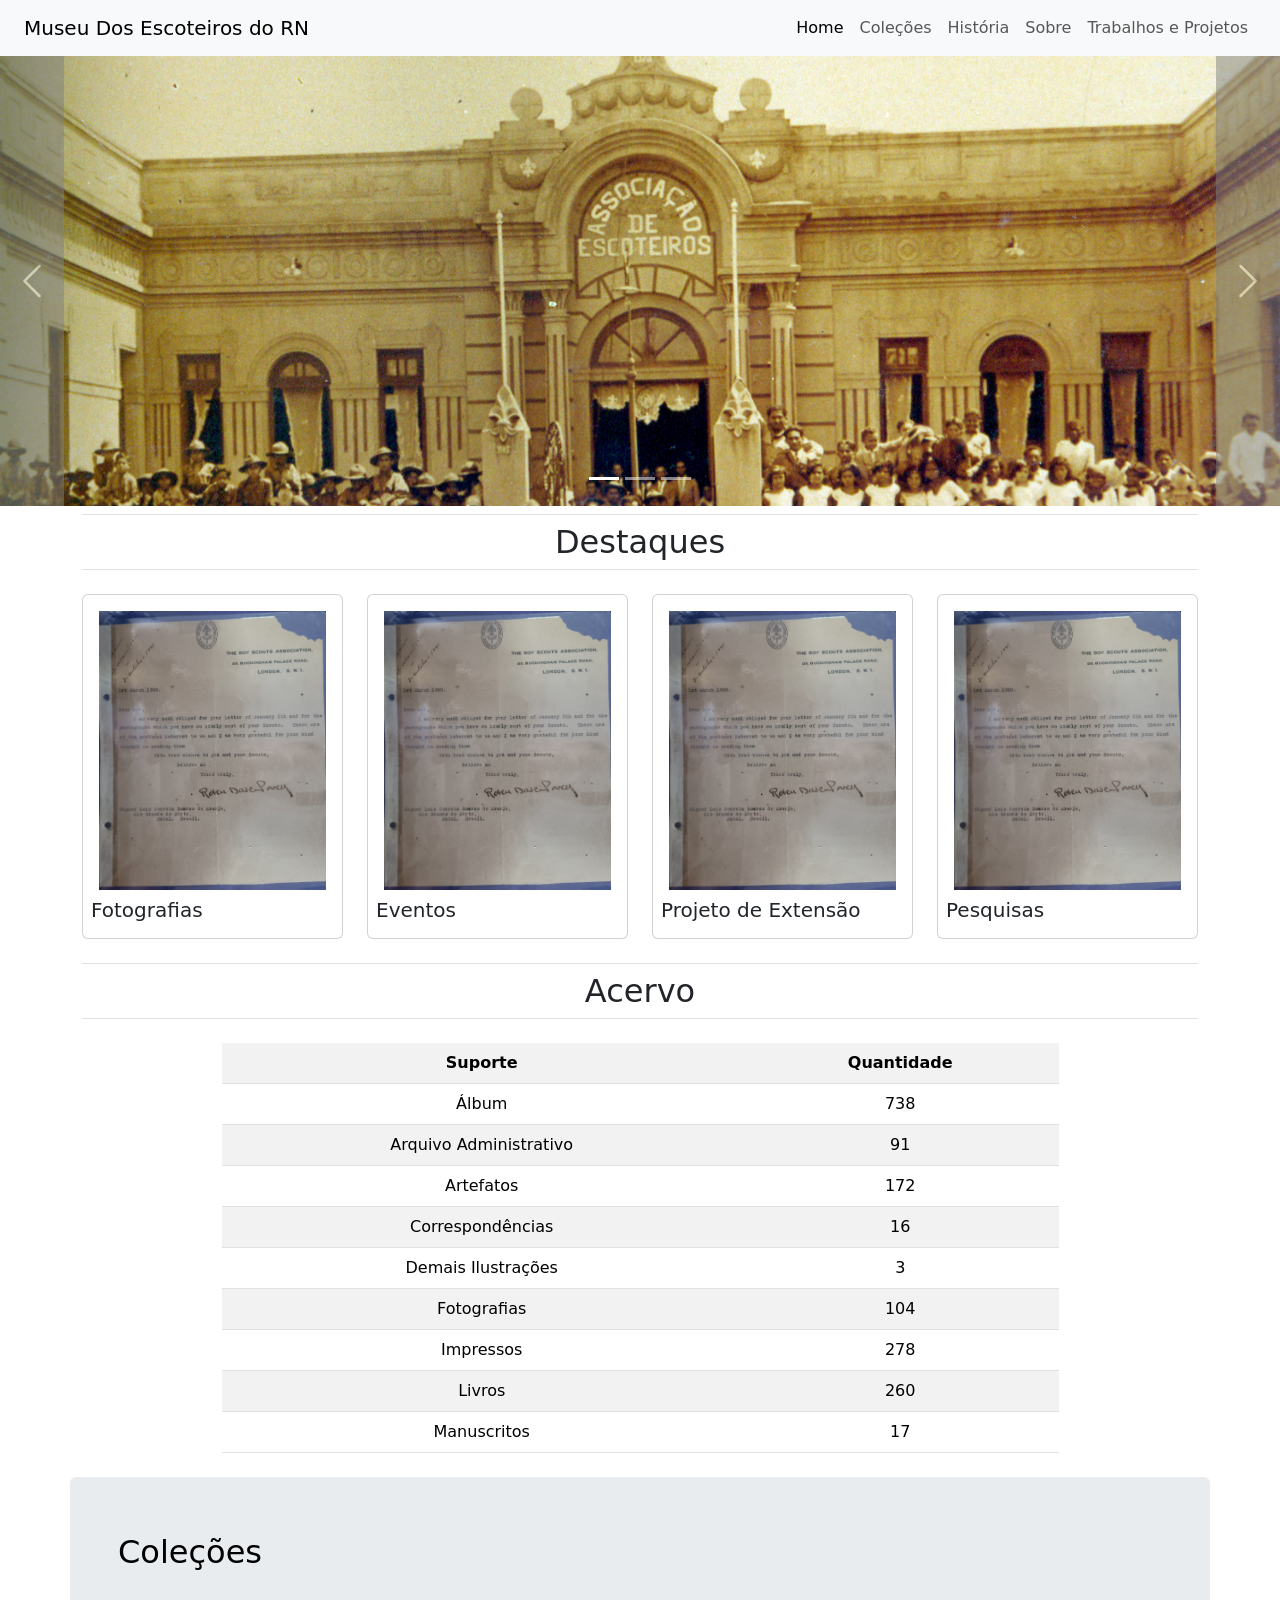
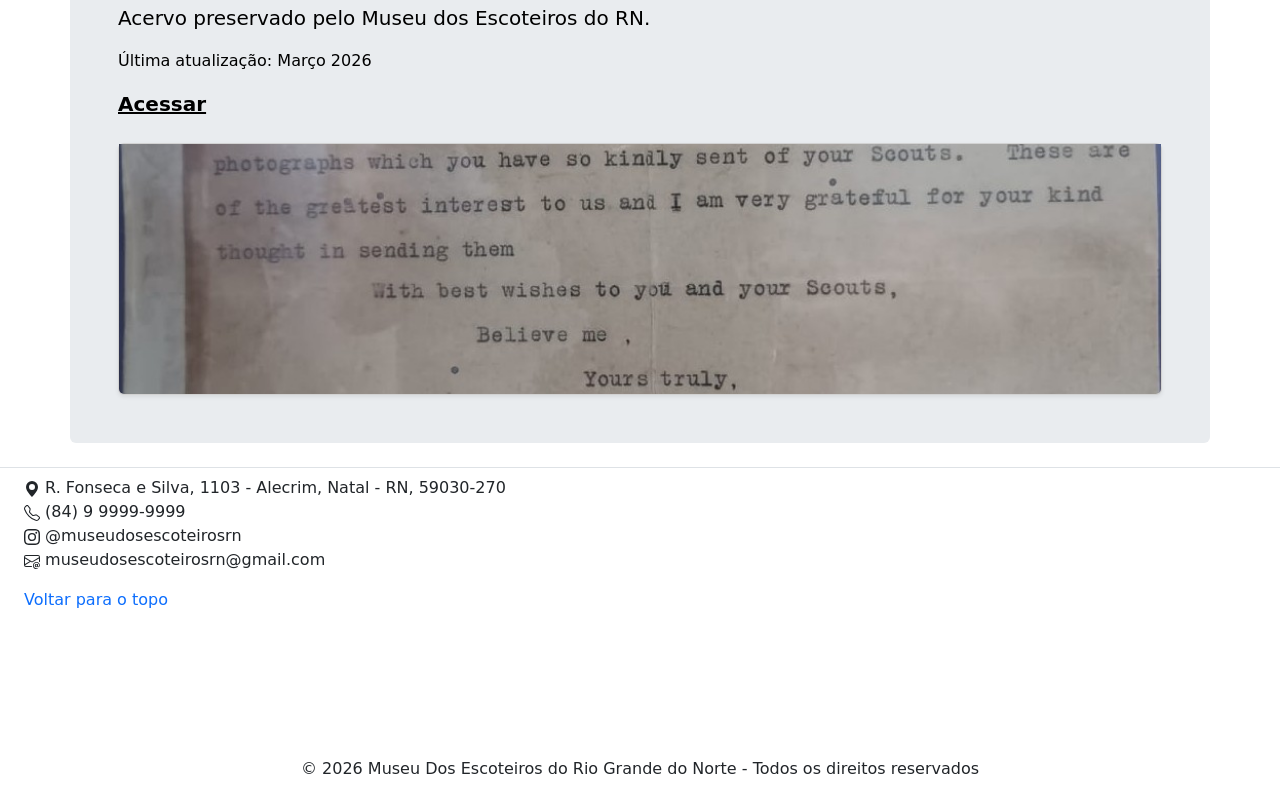
==== commit 57053a05: "alteração inicial das informações específicas do site" ====
--- a/index.html
+++ b/index.html
@@ -109,31 +109,27 @@
             <div class="col-12 col-md-6 col-lg-3">
                 <div class="card h-100 p-2">
                     <img src="static/img/img-teste-thumb.jpg" class="card-img-top p-2" alt="...">
-                    <h5 class="card-title">Título</h5>
-                    <p class="card-text">Lorem ipsum dolor sit amet consectetur, adipisicing elit. Unde consequuntur pariatur aliquid illo magnam qui debitis dolorum quas. Laboriosam optio sit quia assumenda totam voluptate quaerat expedita autem numquam a.</p>
+                    <h5 class="card-title">Fotografias</h5>
                 </div>
             </div>
         
             <div class="col-12 col-md-6 col-lg-3">
                 <div class="card h-100 p-2">
                     <img src="static/img/img-teste-thumb.jpg" class="card-img-top p-2" alt="...">
-                    <h5 class="card-title">Título</h5>
-                    <p class="card-text">Lorem ipsum dolor sit amet consectetur, adipisicing elit. Unde consequuntur pariatur aliquid illo magnam qui debitis dolorum quas. Laboriosam optio sit quia assumenda totam voluptate quaerat expedita autem numquam a.</p>
-                </div>
-            </div>
-
-            <div class="col-12 col-md-6 col-lg-3">
-                <div class="card h-100 p-2">
-                    <img src="static/img/img-teste-thumb.jpg" class="card-img-top p-2" alt="...">
-                    <h5 class="card-title">Título</h5>
-                    <p class="card-text">Lorem ipsum dolor sit amet consectetur, adipisicing elit. Unde consequuntur pariatur aliquid illo magnam qui debitis dolorum quas. Laboriosam optio sit quia assumenda totam voluptate quaerat expedita autem numquam a.</p>
-                </div>
-            </div>
-            <div class="col-12 col-md-6 col-lg-3">
-                <div class="card h-100 p-2">
-                    <img src="static/img/img-teste-thumb.jpg" class="card-img-top p-2" alt="...">
-                    <h5 class="card-title">Título</h5>
-                    <p class="card-text">Lorem ipsum dolor sit amet consectetur, adipisicing elit. Unde consequuntur pariatur aliquid illo magnam qui debitis dolorum quas. Laboriosam optio sit quia assumenda totam voluptate quaerat expedita autem numquam a.</p>
+                    <h5 class="card-title">Eventos</h5>
+                </div>
+            </div>
+
+            <div class="col-12 col-md-6 col-lg-3">
+                <div class="card h-100 p-2">
+                    <img src="static/img/img-teste-thumb.jpg" class="card-img-top p-2" alt="...">
+                    <h5 class="card-title">Projeto de Extensão</h5>
+                </div>
+            </div>
+            <div class="col-12 col-md-6 col-lg-3">
+                <div class="card h-100 p-2">
+                    <img src="static/img/img-teste-thumb.jpg" class="card-img-top p-2" alt="...">
+                    <h5 class="card-title">Pesquisas</h5>
                 </div>
             </div>
                     
@@ -191,7 +187,8 @@
         <div class="col">
             <div class="card-body mb-4">
                 <h2 class="py-2 mb-4">Coleções</h2>
-                <p class="lead my-3">Lorem ipsum dolor sit amet consectetur adipisicing elit. Quos assumenda quasi obcaecati dolore sunt architecto quam, totam neque beatae alias saepe optio nulla ex et quibusdam, fuga non repellat minus!</p>
+                <p class="lead my-3">Acervo preservado pelo Museu dos Escoteiros do RN.</p>
+                <p>Última atualização: Março 2026</p>
                 <p class="lead mb-0"><a href="pages/colecoes.html" class="text-body-emphasis fw-bold">Acessar</a></p>        
             </div>
             <div class="card shadow-sm">
